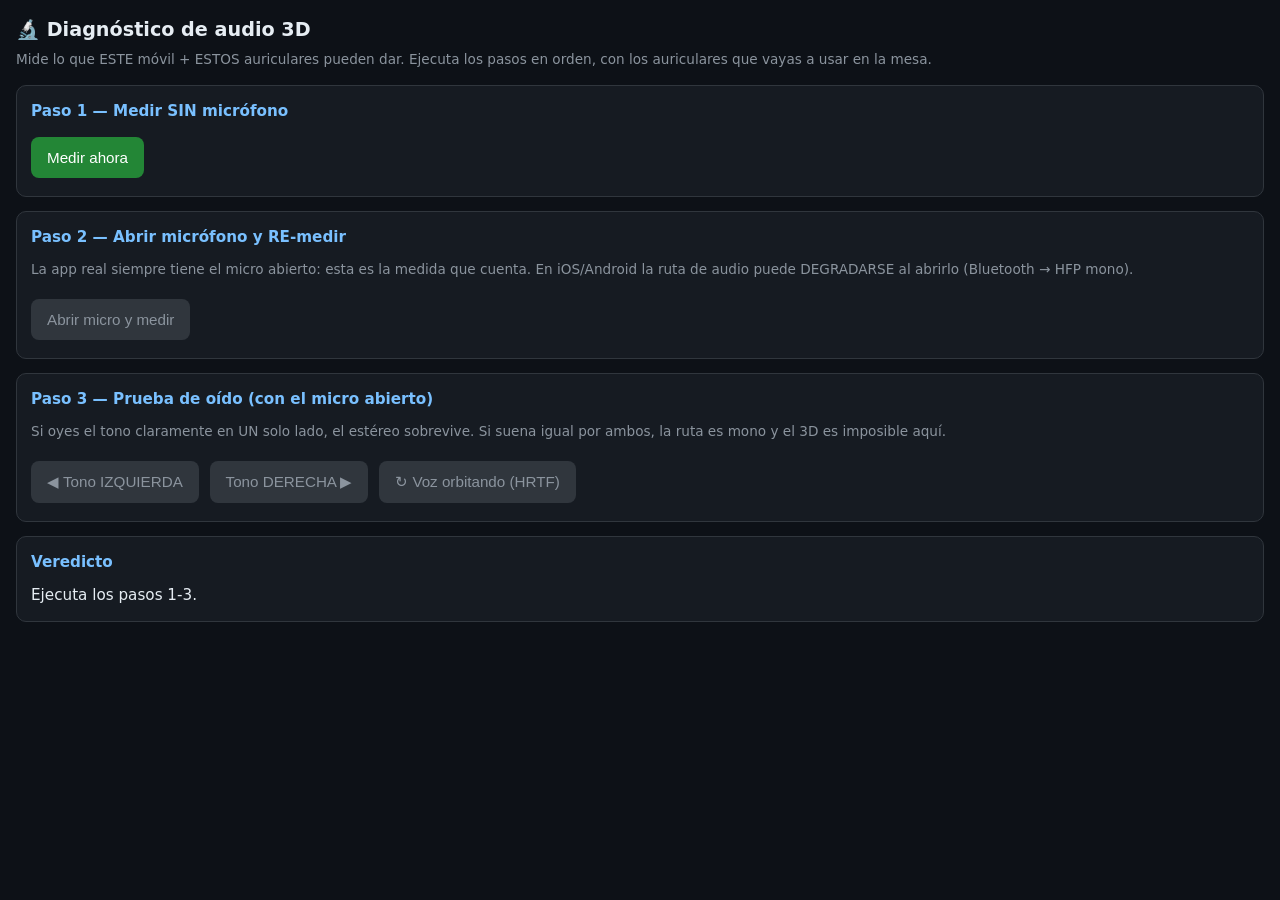
==== frontend/diag.html @ 282ab74c "fix: autopsia 2ª sesión Victus — reconexión invisible, prewarm TTS, anti-alucinación NLLB, arranque " ====
<!DOCTYPE html>
<html lang="es">
<head>
<meta charset="utf-8">
<meta name="viewport" content="width=device-width, initial-scale=1, viewport-fit=cover">
<title>TradIon — Diagnóstico de audio 3D</title>
<style>
  :root { color-scheme: dark; }
  body { margin: 0; padding: 16px; background: #0d1117; color: #e6edf3;
         font: 15px/1.5 -apple-system, system-ui, sans-serif; }
  h1 { font-size: 1.2rem; margin: 0 0 4px; }
  p.sub { color: #8b949e; margin: 0 0 16px; font-size: .85rem; }
  section { background: #161b22; border: 1px solid #30363d; border-radius: 10px;
            padding: 14px; margin-bottom: 14px; }
  h2 { font-size: .95rem; margin: 0 0 10px; color: #79c0ff; }
  button { background: #238636; color: #fff; border: 0; border-radius: 8px;
           padding: 12px 16px; font-size: .95rem; margin: 4px 6px 4px 0; cursor: pointer; }
  button.alt { background: #1f6feb; }
  button:disabled { background: #30363d; color: #8b949e; }
  table { width: 100%; border-collapse: collapse; font-size: .85rem; }
  td { padding: 4px 6px; border-bottom: 1px solid #21262d; vertical-align: top; }
  td:first-child { color: #8b949e; white-space: nowrap; }
  .ok   { color: #3fb950; font-weight: 600; }
  .bad  { color: #f85149; font-weight: 600; }
  .warn { color: #d29922; font-weight: 600; }
  #veredicto { font-size: .95rem; }
  code { background: #21262d; border-radius: 4px; padding: 1px 5px; }
</style>
</head>
<body>
<h1>🔬 Diagnóstico de audio 3D</h1>
<p class="sub">Mide lo que ESTE móvil + ESTOS auriculares pueden dar. Ejecuta los pasos en orden,
con los auriculares que vayas a usar en la mesa.</p>

<section>
  <h2>Paso 1 — Medir SIN micrófono</h2>
  <button id="b1">Medir ahora</button>
  <table id="t1"></table>
</section>

<section>
  <h2>Paso 2 — Abrir micrófono y RE-medir</h2>
  <p class="sub">La app real siempre tiene el micro abierto: esta es la medida que cuenta.
  En iOS/Android la ruta de audio puede DEGRADARSE al abrirlo (Bluetooth → HFP mono).</p>
  <button id="b2" disabled>Abrir micro y medir</button>
  <table id="t2"></table>
</section>

<section>
  <h2>Paso 3 — Prueba de oído (con el micro abierto)</h2>
  <p class="sub">Si oyes el tono claramente en UN solo lado, el estéreo sobrevive.
  Si suena igual por ambos, la ruta es mono y el 3D es imposible aquí.</p>
  <button id="bL" class="alt" disabled>◀ Tono IZQUIERDA</button>
  <button id="bR" class="alt" disabled>Tono DERECHA ▶</button>
  <button id="bO" class="alt" disabled>↻ Voz orbitando (HRTF)</button>
</section>

<section>
  <h2>Veredicto</h2>
  <div id="veredicto">Ejecuta los pasos 1-3.</div>
</section>

<script>
'use strict';
let ctx = null, mic = null, sinMic = null, conMic = null;

function fila(t, k, v, cls) {
  const tr = document.createElement('tr');
  tr.innerHTML = `<td>${k}</td><td class="${cls || ''}">${v}</td>`;
  t.appendChild(tr);
}

function medir(tabla) {
  // Contexto NUEVO en cada medición: iOS fija sampleRate/ruta al crearlo
  if (ctx) ctx.close();
  ctx = new (window.AudioContext || window.webkitAudioContext)();
  const d = ctx.destination;
  const m = {
    sampleRate: ctx.sampleRate,
    channelCount: d.channelCount,
    maxChannelCount: d.maxChannelCount,
    baseLatency: ctx.baseLatency != null ? (ctx.baseLatency * 1000).toFixed(1) + ' ms' : 'n/d',
  };
  tabla.innerHTML = '';
  fila(tabla, 'sampleRate', m.sampleRate + ' Hz',
       m.sampleRate <= 24000 ? 'bad' : 'ok');
  fila(tabla, 'canales destino (máx)', m.channelCount + ' (' + m.maxChannelCount + ')',
       m.maxChannelCount < 2 ? 'bad' : 'ok');
  fila(tabla, 'latencia base', m.baseLatency);
  return m;
}

async function dispositivos(tabla) {
  try {
    const devs = await navigator.mediaDevices.enumerateDevices();
    const outs = devs.filter(d => d.kind === 'audiooutput').map(d => d.label).filter(Boolean);
    const ins  = devs.filter(d => d.kind === 'audioinput').map(d => d.label).filter(Boolean);
    if (ins.length)  fila(tabla, 'entrada',  ins.join('<br>'));
    if (outs.length) fila(tabla, 'salida', outs.join('<br>'));
    const bt = [...ins, ...outs].some(l => /bluetooth|airpods|buds|bt/i.test(l));
    if (bt) fila(tabla, 'Bluetooth', 'DETECTADO — con micro abierto conmuta a HFP mono', 'warn');
  } catch (e) { /* labels requieren permiso: silencioso */ }
}

function veredicto() {
  const v = document.getElementById('veredicto');
  if (!conMic) { v.textContent = 'Ejecuta el paso 2.'; return; }
  const problemas = [];
  if (conMic.sampleRate <= 24000)
    problemas.push('⛔ <b>sampleRate ' + conMic.sampleRate + ' Hz con el micro abierto</b>: firma del perfil Bluetooth HFP (mono, telefonía). El 3D es IMPOSIBLE en esta ruta. Usa auriculares de CABLE.');
  if (conMic.maxChannelCount < 2)
    problemas.push('⛔ <b>La salida reporta 1 canal</b>: ruta mono. Sin estéreo no hay 3D.');
  if (sinMic && conMic.sampleRate < sinMic.sampleRate)
    problemas.push('⚠️ La calidad BAJÓ al abrir el micrófono (' + sinMic.sampleRate + ' → ' + conMic.sampleRate + ' Hz): el sistema degradó la ruta de audio por la captura.');
  if (!problemas.length)
    problemas.push('✅ Métricas compatibles con estéreo. La prueba DEFINITIVA es el paso 3: si el tono IZQUIERDA se oye solo a la izquierda, el 3D funciona aquí. Si suena por ambos lados igual, este navegador colapsa la página a mono con el micro abierto (bug conocido de iOS Safari) — prueba con auriculares de cable y reporta el resultado.');
  v.innerHTML = problemas.join('<br><br>');
}

function tono(pan) {
  if (!ctx || ctx.state === 'closed') medir(document.getElementById('t2'));
  ctx.resume();
  const osc = ctx.createOscillator();
  osc.frequency.value = 440;
  const g = ctx.createGain(); g.gain.value = 0.25;
  const p = new StereoPannerNode(ctx, { pan });
  osc.connect(g).connect(p).connect(ctx.destination);
  osc.start(); osc.stop(ctx.currentTime + 1.5);
}

function orbita() {
  if (!ctx || ctx.state === 'closed') medir(document.getElementById('t2'));
  ctx.resume();
  const osc = ctx.createOscillator();
  osc.type = 'sawtooth'; osc.frequency.value = 220;
  const g = ctx.createGain(); g.gain.value = 0.15;
  const p = new PannerNode(ctx, { panningModel: 'HRTF', distanceModel: 'inverse',
                                  refDistance: 1, positionZ: -2 });
  osc.connect(g).connect(p).connect(ctx.destination);
  const t0 = ctx.currentTime;
  for (let i = 0; i <= 40; i++) {           // vuelta completa en 4 s
    const a = (i / 40) * 2 * Math.PI, t = t0 + (i / 40) * 4;
    p.positionX.setValueAtTime(2 * Math.sin(a), t);
    p.positionZ.setValueAtTime(-2 * Math.cos(a), t);
  }
  osc.start(); osc.stop(t0 + 4);
}

document.getElementById('b1').onclick = () => {
  sinMic = medir(document.getElementById('t1'));
  document.getElementById('b2').disabled = false;
  veredicto();
};
document.getElementById('b2').onclick = async () => {
  try {
    mic = await navigator.mediaDevices.getUserMedia(
      { audio: { echoCancellation: true } });   // como la app real
  } catch (e) {
    alert('Micrófono denegado: ' + e.message); return;
  }
  const t2 = document.getElementById('t2');
  conMic = medir(t2);
  const track = mic.getAudioTracks()[0];
  const s = track.getSettings ? track.getSettings() : {};
  if (s.sampleRate) fila(t2, 'mic sampleRate', s.sampleRate + ' Hz',
                         s.sampleRate <= 16000 ? 'warn' : '');
  await dispositivos(t2);
  for (const id of ['bL', 'bR', 'bO']) document.getElementById(id).disabled = false;
  veredicto();
};
document.getElementById('bL').onclick = () => tono(-1);
document.getElementById('bR').onclick = () => tono(1);
document.getElementById('bO').onclick = orbita;
</script>
</body>
</html>
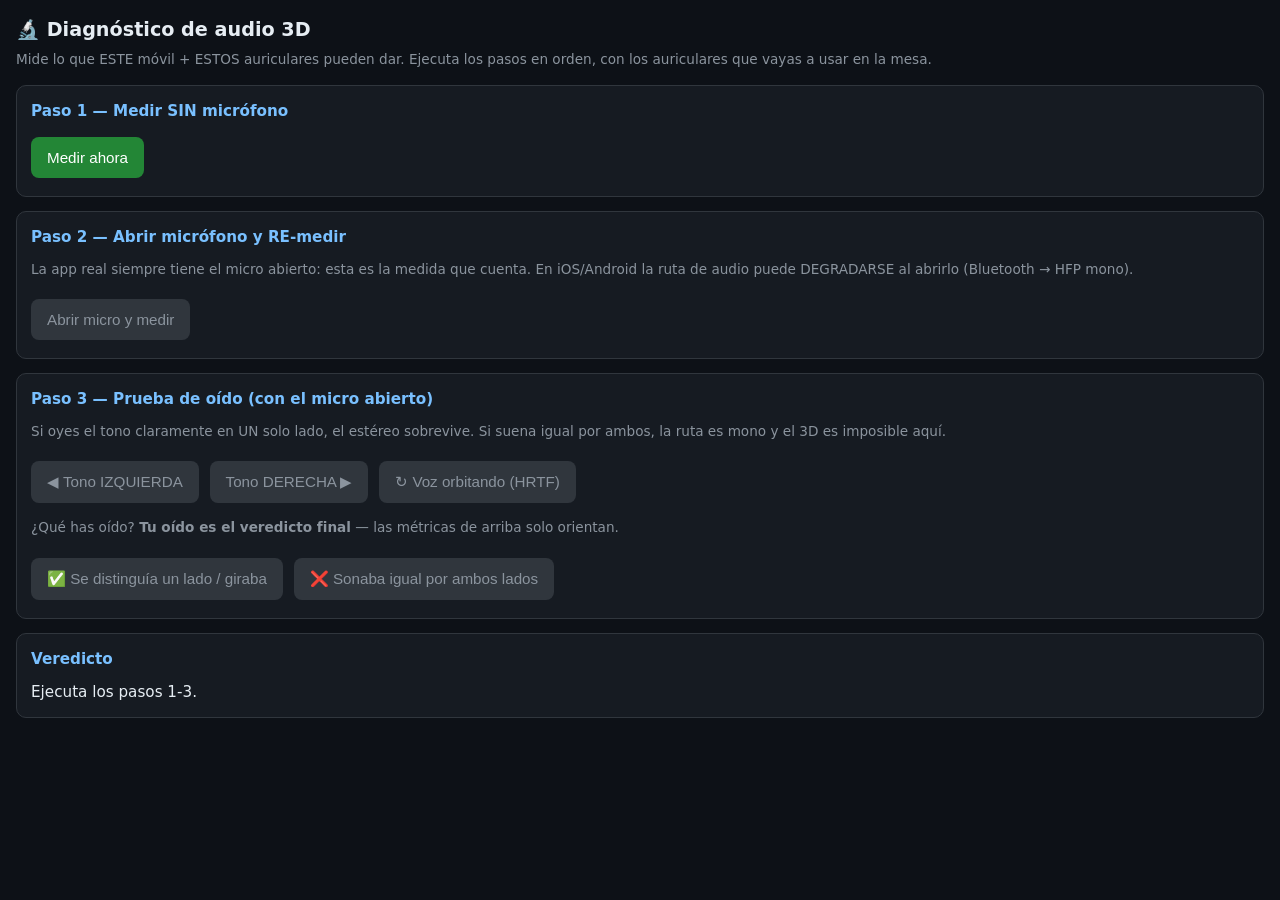
==== commit 03b209a4: "fix: MT oración a oración, segmentos 600ms y el oído como veredicto del diag Del log de la 3ª sesión" ====
--- a/frontend/diag.html
+++ b/frontend/diag.html
@@ -53,6 +53,10 @@
   <button id="bL" class="alt" disabled>◀ Tono IZQUIERDA</button>
   <button id="bR" class="alt" disabled>Tono DERECHA ▶</button>
   <button id="bO" class="alt" disabled>↻ Voz orbitando (HRTF)</button>
+  <p class="sub" style="margin-top:10px">¿Qué has oído? <b>Tu oído es el veredicto final</b> —
+  las métricas de arriba solo orientan.</p>
+  <button id="earYes" disabled>✅ Se distinguía un lado / giraba</button>
+  <button id="earNo" class="alt" disabled>❌ Sonaba igual por ambos lados</button>
 </section>
 
 <section>
@@ -102,19 +106,35 @@
   } catch (e) { /* labels requieren permiso: silencioso */ }
 }
 
+let earResult = null;   // true = oído confirma estéreo; false = oído confirma mono
+
 function veredicto() {
   const v = document.getElementById('veredicto');
   if (!conMic) { v.textContent = 'Ejecuta el paso 2.'; return; }
-  const problemas = [];
-  if (conMic.sampleRate <= 24000)
-    problemas.push('⛔ <b>sampleRate ' + conMic.sampleRate + ' Hz con el micro abierto</b>: firma del perfil Bluetooth HFP (mono, telefonía). El 3D es IMPOSIBLE en esta ruta. Usa auriculares de CABLE.');
-  if (conMic.maxChannelCount < 2)
-    problemas.push('⛔ <b>La salida reporta 1 canal</b>: ruta mono. Sin estéreo no hay 3D.');
-  if (sinMic && conMic.sampleRate < sinMic.sampleRate)
-    problemas.push('⚠️ La calidad BAJÓ al abrir el micrófono (' + sinMic.sampleRate + ' → ' + conMic.sampleRate + ' Hz): el sistema degradó la ruta de audio por la captura.');
-  if (!problemas.length)
-    problemas.push('✅ Métricas compatibles con estéreo. La prueba DEFINITIVA es el paso 3: si el tono IZQUIERDA se oye solo a la izquierda, el 3D funciona aquí. Si suena por ambos lados igual, este navegador colapsa la página a mono con el micro abierto (bug conocido de iOS Safari) — prueba con auriculares de cable y reporta el resultado.');
-  v.innerHTML = problemas.join('<br><br>');
+  const lineas = [];
+
+  // EL OÍDO MANDA: las métricas solo orientan. Un sampleRate de telefonía (HFP)
+  // reduce la CALIDAD (banda estrecha) pero NO implica mono — hay rutas Bluetooth
+  // donde la captura va por SCO y la salida sigue en estéreo, y la lateralización
+  // depende de los CANALES, no de los kHz (verificado en prueba real: veredicto
+  // anterior decía "imposible" y la voz orbitaba con claridad).
+  if (earResult === true) {
+    lineas.push('✅ <b>Tu oído confirma que el 3D FUNCIONA en esta ruta.</b> La separación izquierda/derecha (la clave para distinguir hablantes en la mesa) está operativa.');
+    if (conMic.sampleRate <= 24000)
+      lineas.push('⚠️ Eso sí: sampleRate ' + conMic.sampleRate + ' Hz = ruta de telefonía (HFP). El TTS sonará con calidad de llamada (banda estrecha) y los matices finos del HRTF (delante/detrás, altura) se pierden. Con auriculares de CABLE tendrás la calidad completa.');
+  } else if (earResult === false) {
+    lineas.push('⛔ <b>Tu oído confirma ruta MONO</b>: los dos lados suenan igual. El 3D no puede funcionar aquí. Prueba con auriculares de cable; si aun así suena igual por ambos lados, es el colapso a mono de este navegador con el micrófono abierto (bug conocido de iOS Safari).');
+  } else {
+    // Sin confirmación de oído todavía: pistas preliminares, en tono humilde
+    if (conMic.maxChannelCount < 2)
+      lineas.push('⚠️ La salida reporta 1 canal: probable ruta mono. <b>Confírmalo con el paso 3</b> — algunos navegadores reportan mal este valor.');
+    if (conMic.sampleRate <= 24000)
+      lineas.push('⚠️ sampleRate ' + conMic.sampleRate + ' Hz con el micro abierto: firma de la ruta de telefonía Bluetooth (HFP). La CALIDAD será reducida, pero el estéreo puede sobrevivir. <b>La prueba de oído del paso 3 es la que decide.</b>');
+    if (sinMic && conMic.sampleRate < sinMic.sampleRate)
+      lineas.push('⚠️ La calidad bajó al abrir el micrófono (' + sinMic.sampleRate + ' → ' + conMic.sampleRate + ' Hz): el sistema degradó la ruta por la captura.');
+    lineas.push('🎧 Haz la prueba de oído del paso 3 y pulsa el botón que corresponda: <b>ese será el veredicto</b>.');
+  }
+  v.innerHTML = lineas.join('<br><br>');
 }
 
 function tono(pan) {
@@ -165,12 +185,14 @@
   if (s.sampleRate) fila(t2, 'mic sampleRate', s.sampleRate + ' Hz',
                          s.sampleRate <= 16000 ? 'warn' : '');
   await dispositivos(t2);
-  for (const id of ['bL', 'bR', 'bO']) document.getElementById(id).disabled = false;
+  for (const id of ['bL', 'bR', 'bO', 'earYes', 'earNo']) document.getElementById(id).disabled = false;
   veredicto();
 };
 document.getElementById('bL').onclick = () => tono(-1);
 document.getElementById('bR').onclick = () => tono(1);
 document.getElementById('bO').onclick = orbita;
+document.getElementById('earYes').onclick = () => { earResult = true; veredicto(); };
+document.getElementById('earNo').onclick = () => { earResult = false; veredicto(); };
 </script>
 </body>
 </html>
